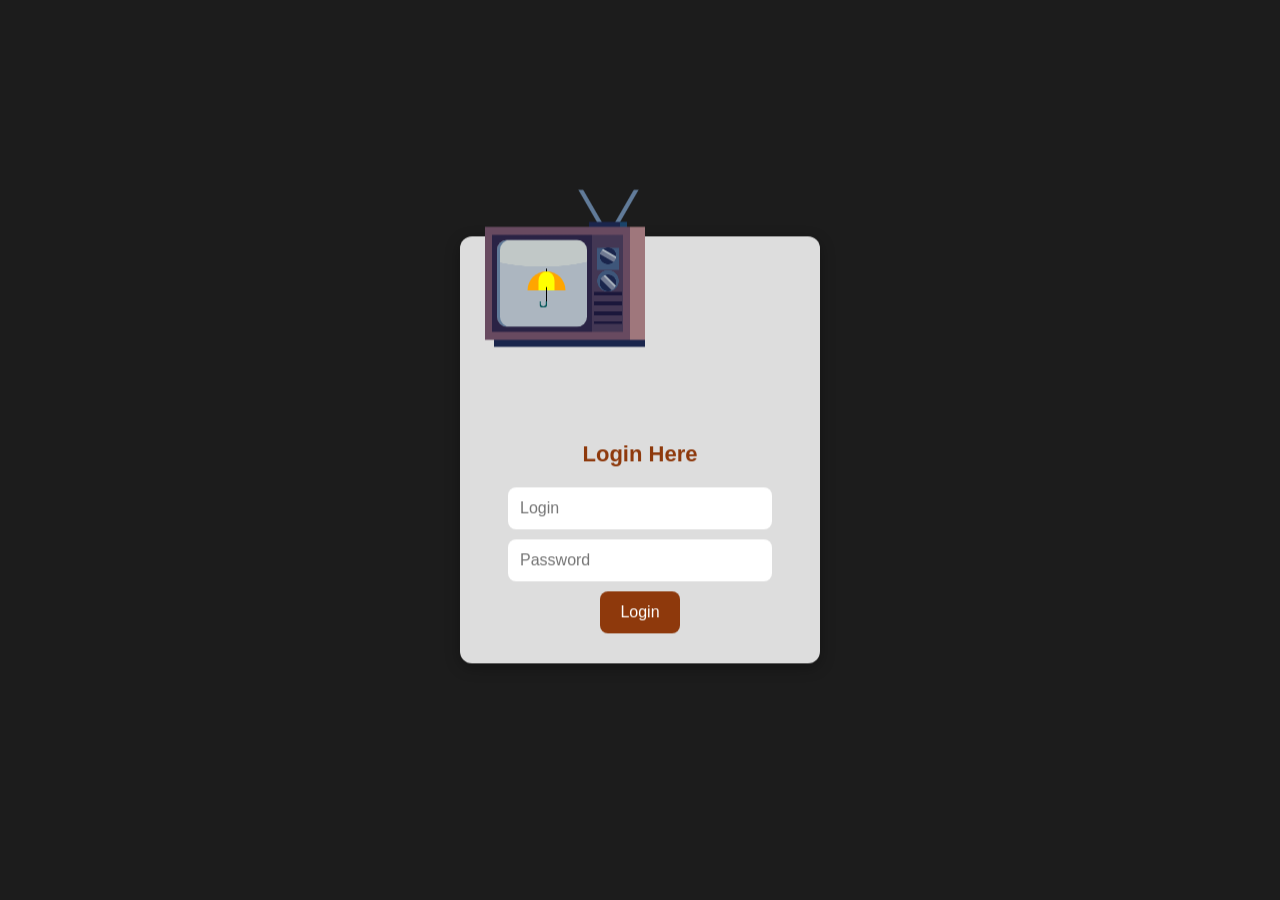
==== index.html @ 33a3cac1 "lab1de 2 çizim yaptım ve onlara animasyon ekledim" ====
<!DOCTYPE html>
<html lang="en">
<head>
    <meta charset="UTF-8">
    <meta name="viewport" content="width=device-width, initial-scale=1.0">
    <title>Friends</title>
    <link rel="stylesheet" href="style.css">
    <video autoplay loop muted class="background">
        <source src="media/background.mp4" type="video/mp4">
    </video>
</head>
<body>
    <div class="container">
        <div class="login-box">
            <div id="tv">
                <div class="tv-umbrella"></div>
                <div class="container">
                    <div class="umb">
                      <ul class="rond">
                        <li class="r1"></li>
                        <li class="r2"></li>
                        <li class="r3"></li>
                        <li class="r4"></li>
                        <li class="r5"></li>
                      </ul>
                      <div class="hand"></div>
                    </div>
                  </div>
            </div>
            <h2>Login Here</h2>
            <input type="text" id="username" placeholder="Login">
            <input type="password" id="password" placeholder="Password">
            <button onclick="showPopup()">Login</button>
        </div>
</body>
</html>
---- style.css ----
body, html {
    margin: 0;
    padding: 0;
    height: 100%;
    display: flex;
    justify-content: center;
    align-items: center;
    background: #1c1c1c; 
    font-family: 'Lobster', Verdana, Geneva, Tahoma, sans-serif;
  }
  
  
  .container {
    position: relative;
    width: 100%;
    height: 100vh;
  }
  
  .background {
    position: absolute;
    width: 100%;
    height: 100%;
    object-fit: cover;
    filter: brightness(50%);
    z-index: -1;
  }
  
  
  .login-box {
    position: absolute;
    top: 50%;
    left: 50%;
    transform: translate(-50%, -50%);
    background: rgba(255, 255, 255, 0.85);
    box-shadow: 0 8px 20px rgba(0, 0, 0, 0.5);
    padding: 30px;
    border-radius: 12px;
    text-align: center;
    backdrop-filter: blur(5px);
    box-shadow: 0 4px 15px rgba(0, 0, 0, 0.3);
    width: 300px;
  }
  
  
  
  h2 {
    color: #8E390C; 
    font-size: 22px;
    margin-bottom: 20px;
    font-family:  'Lobster', Verdana, Geneva, Tahoma, sans-serif;
  }
  
  
  input {
    display: block;
    margin: 10px auto;
    padding: 12px;
    width: 80%;
    border: none;
    border-radius: 8px;
    font-size: 16px;
  }
  
  
  button {
    background: #8E390C; 
    transition: background-color 0.3s ease; 
    color: white;
    padding: 12px 20px;
    border: none;
    border-radius: 8px;
    cursor: pointer;
    font-size: 16px;
  }
  
  button:hover {
    background: #141B03;
  }
  
  /* tv kodu*/
  /* tv kodunu https://codepen.io/armanb/pen/qBvoVzm siteden aldım ve oranlarını değiştirerek kendi siteme uyarladım*/
  
  :root {
    --white: #c1c8c7;
    --black: #1b173b;
    --blue: #1a254c;
    --light-blue: #1a4369;
    --dark-blue: #2a2345;
    --metallic-blue: #3e567a;
    --wenge: #684a60;
    --brown: #9f777c;
    --dark-brown: #433754;
    --gray: #acb6c0;
    --light-gray: #717a92;
    --dark-gray: #617b99;
  }
  
  body {
    background-color: #fbeaff;
  }
  
  #tv {
    width: 160px;
    height: 157px;
    left: 25%;
    top: 2px;
    position: relative;
    transform: translate(-50%, -50%);
    background: 
      /* Control Buttons */ radial-gradient(
          var(--metallic-blue) 10.5px,
          transparent 11px
        )
        112px 79.5px / 22px 22px,
      radial-gradient(var(--metallic-blue) 21px, transparent 22px) 112px 58px /
        22px 22px,
      /* Sound Output */
        repeating-linear-gradient(var(--black) 0 4px, var(--dark-brown) 4px 10px)
        108.5px 102px / 28px 32px,
      /* Screen Section */
        linear-gradient(to right, var(--dark-blue) 100px, var(--dark-brown) 100px)
        7px 45px / 131px 97px,
      /* Body */ linear-gradient(to right, var(--wenge) 145px, var(--brown) 145px)
        left 37px / 180px 113px,
      /* Antenna */
      linear-gradient(to right, var(--blue) 31px, var(--light-blue) 31px) 104px
      32px / 38px 6px,
      linear-gradient(
        -60deg,
        transparent 50%,
        var(--dark-gray) calc(50% + 1px) 60%,
        transparent calc(60% + 1px)
      )
      130px top / 27px 37px,
    linear-gradient(
        60deg,
        transparent 50%,
        var(--dark-gray) calc(50% + 1px) 60%,
        transparent calc(60% + 1px)
      )
      90px top / 27px 37px,
      /* Bottom Section */
        linear-gradient(to right, var(--blue) 151px, var(--light-blue) 151px) 9px
        bottom / 162px 10px;
    background-repeat: no-repeat;
  
    animation: tv-rotate 5s infinite ease-in-out;
  }
  
  #tv::before,
  #tv::after {
    content: "";
    display: block;
    position: absolute;
  }
  
  #tv::before {
    width: 90px;
    height: 87px;
    top: 50px;
    left: 12px;
    border-radius: 10px;
    background: radial-gradient(var(--white) 65%, transparent calc(65% + 1px))
      center -30px / 170px 59px no-repeat;
    background-color: var(--gray);
    box-shadow: inset 3px 0 var(--dark-gray);
  }
  
  #tv::after {
    width: 22px;
    height: 49px;
    left: 112px;
    top: 55px;
    background: linear-gradient(
          45deg,
          transparent 40%,
          var(--light-gray) calc(40% + 1px) 54%,
          var(--gray) calc(54% + 1px) 60%,
          transparent calc(60% + 1px)
        )
        left bottom / 22px 22px,
      radial-gradient(var(--blue) 10.5px, transparent 10.5px) left bottom / 22px 22px,
      linear-gradient(
          30deg,
          transparent 40%,
          var(--light-gray) calc(40% + 1px) 54%,
          var(--gray) calc(54% + 1px) 60%,
          transparent calc(60% + 1px)
        )
        left top / 22px 22px,
      radial-gradient(var(--blue) 10.5px, transparent 11px) left top / 22px 22px;
    background-repeat: no-repeat;
    mask-image: radial-gradient(var(--black) 8px, transparent 8.5px),
      radial-gradient(circle, var(--black) 8px, transparent 8.5px);
    -webkit-mask-image: radial-gradient(var(--black) 8px, transparent 8.5px),
      radial-gradient(circle, var(--black) 8px, transparent 8.5px);
    mask-position: left top, left bottom;
    -webkit-mask-position: left top, left bottom;
    mask-size: 22px 22px;
    -webkit-mask-size: 22px 22px;
    mask-repeat: no-repeat;
    -webkit-mask-repeat: no-repeat;
  }
  
  
  /* rotate konusunda https://www.w3schools.com/ sitesinden yardım aldım */ 
  @keyframes tv-rotate {
    0% {
        transform: rotate(0deg); /* Başlangıç konumu */
    }
    25% {
        transform: rotate(5deg); /* Hafif sağa yat */
    }
    50% {
        transform: rotate(-5deg); /* Hafif sola yat */
    }
    75% {
        transform: rotate(5deg); /* Tekrar hafif sağa yat */
    }
    100% {
        transform: rotate(0deg); /* Başlangıç konumuna dön */
    }
  }
  
  /* Nasıl ilerlemem gerektiği konusunda sık sık Gemini ve Chatgpt'den yardım aldım*/
  
  #tv .tv-umbrella {
    position: absolute;
    top: 0px; 
    left: 0px; 
    width: 100%; 
    height: 100%; 
    display: flex;
    justify-content: center;
    align-items: center;
  }
  
  #tv .container {
    height: 50px;
    width: 50px;
    position: absolute;
    top: 50%;
    left: 25%;
    transform: translate(-50%, -50%) scale(0.1);
    transform-origin: center center; 
    animation: umbrella-rain-swing 3s infinite ease-in-out;
  }
  
  @keyframes umbrella-rain-swing {
    0%, 100% {
        transform: translate(-50%, -50%) scale(0.1) rotate(0deg);
    }
    25% {
        transform: translate(-50%, -50%) scale(0.1) rotate(-10deg);
    }
    75% {
        transform: translate(-50%, -50%) scale(0.1) rotate(10deg);
    }
  }
  
  #tv .container * {
    position: absolute;
  }
  
  #tv ::before,
  #tv ::after {
    content: '';
    position: absolute;
  }
  
  #tv .umb,
  #tv .umb::before {
    height: 190px;
    width: 190px;
    background: orange;
  }
  
  #tv .umb {
    top: 50px;
    left: 50px;
    border-top-left-radius: 300%;
  }
  
  #tv .umb::before {
    left: 190px;
    border-top-right-radius: 300%;
  }
  
  #tv .umb::after {
    height: 100%;
    width: 160px;
    background: yellow;
    left: 110px;
    border-radius: 200% 200% 0 0;
  }
  
  #tv .rond {
    list-style: none;
    height: 50px;
    width: 380px;
    padding: 0;
    top: 140px;
    z-index: 6;
  }
  
  #tv .rond li {
    width: 76px;
    height: 76px;
    background: rgb(183, 224, 235);
    border-radius: 50%;
    display: none;
  }
  
  #tv .rond .r2 {
    left: 76px;
  }
  
  #tv .rond .r3 {
    left: 152px;
  }
  
  #tv .rond .r4 {
    left: 228px;
  }
  
  #tv .rond .r5 {
    left: 304px;
  }
  
  #tv .rond::before {
    height: 350px;
    width: 10px;
    background: black;
    top: -185px;
    border-radius: 15px 15px 0 0;
    left: 185px;
    z-index: 5;
  }
  
  #tv .rond::after {
    width: 10px;
    height: 156px;
    background: yellow;
    top: -155.5px;
    left: 185px;
    z-index: 9;
  }
  
  #tv .hand {
    height: 50px;
    width: 50px;
    border-style: solid;
    border-color: rgb(2, 86, 88);
    border-width: 14px;
    top: 299px;
    border-top: none;
    border-radius: 0 0 200% 200%;
    left: 119px;
    z-index: 15;
  }
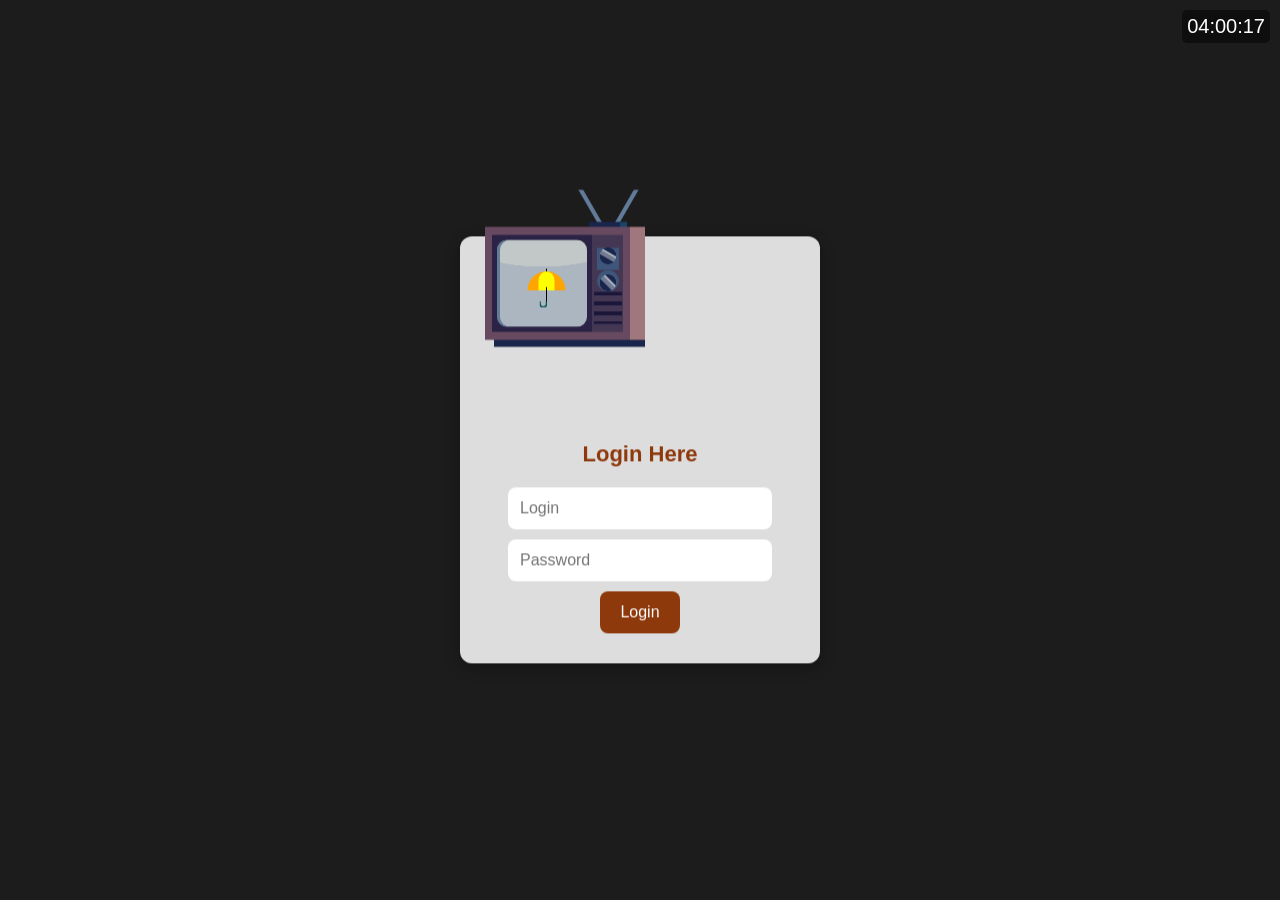
==== commit dddf9ebb: "lab2'de saat ekledim, h ye basınca artık login ekranı kapanıyor ve js kodlarını ekledim." ====
--- a/index.html
+++ b/index.html
@@ -10,6 +10,9 @@
     </video>
 </head>
 <body>
+    <div class="clock-container">
+        <div id="clock"></div>
+    </div>
     <div class="container">
         <div class="login-box">
             <div id="tv">
@@ -32,5 +35,49 @@
             <input type="password" id="password" placeholder="Password">
             <button onclick="showPopup()">Login</button>
         </div>
+ 
+    </div>
+    <script>
+        function updateClock() {
+            const now = new Date();
+            let hours = now.getHours();
+            let minutes = now.getMinutes();
+            let seconds = now.getSeconds();
+
+            hours = hours < 10 ? '0' + hours : hours;
+            minutes = minutes < 10 ? '0' + minutes : minutes;
+            seconds = seconds < 10 ? '0' + seconds : seconds;
+
+            const timeString = hours + ':' + minutes + ':' + seconds;
+            document.getElementById('clock').textContent = timeString;
+        }
+
+        updateClock();
+        setInterval(updateClock, 1000);
+
+        let formsVisible = true;
+        const loginBox = document.querySelector('.login-box');
+
+        document.addEventListener('keydown', function(event) {
+            if (event.key === 'h' || event.key === 'H') {
+                formsVisible = !formsVisible;
+                if (formsVisible) {
+                    loginBox.style.display = 'block';
+                } else {
+                    loginBox.style.display = 'none';
+                }
+            }
+        });
+
+        let loginAttempts = []; 
+
+        function showPopup() {
+            let username = document.getElementById("username").value;
+            let password = document.getElementById("password").value;
+
+            loginAttempts.push({ username: username, password: password });
+            console.log(loginAttempts);
+        }
+    </script>
 </body>
 </html>
--- a/style.css
+++ b/style.css
@@ -1,3 +1,5 @@
+/* Nasıl ilerlemem gerektiği konusunda sık sık Gemini ve Chatgpt'den yardım aldım*/
+
 body, html {
     margin: 0;
     padding: 0;
@@ -5,28 +7,43 @@
     display: flex;
     justify-content: center;
     align-items: center;
-    background: #1c1c1c; 
+    background: #1c1c1c;
     font-family: 'Lobster', Verdana, Geneva, Tahoma, sans-serif;
-  }
-  
-  
-  .container {
+}
+
+/* saati https://codepen.io/dervondenbergen/pen/dVPOwB sitesidnen aldım */
+.clock-container {
+    position: absolute;
+    top: 10px;
+    right: 10px;
+    z-index: 10;
+    color: white;
+    font-size: 20px;
+    font-family: 'Lobster', Verdana, Geneva, Tahoma, sans-serif;
+}
+
+#clock {
+    padding: 5px;
+    background-color: rgba(0, 0, 0, 0.5);
+    border-radius: 5px;
+}
+
+.container {
     position: relative;
     width: 100%;
     height: 100vh;
-  }
-  
-  .background {
+}
+
+.background {
     position: absolute;
     width: 100%;
     height: 100%;
     object-fit: cover;
     filter: brightness(50%);
     z-index: -1;
-  }
-  
-  
-  .login-box {
+}
+
+.login-box {
     position: absolute;
     top: 50%;
     left: 50%;
@@ -39,19 +56,16 @@
     backdrop-filter: blur(5px);
     box-shadow: 0 4px 15px rgba(0, 0, 0, 0.3);
     width: 300px;
-  }
-  
-  
-  
-  h2 {
-    color: #8E390C; 
+}
+
+h2 {
+    color: #8E390C;
     font-size: 22px;
     margin-bottom: 20px;
-    font-family:  'Lobster', Verdana, Geneva, Tahoma, sans-serif;
-  }
-  
-  
-  input {
+    font-family: 'Lobster', Verdana, Geneva, Tahoma, sans-serif;
+}
+
+input {
     display: block;
     margin: 10px auto;
     padding: 12px;
@@ -59,28 +73,27 @@
     border: none;
     border-radius: 8px;
     font-size: 16px;
-  }
-  
-  
-  button {
-    background: #8E390C; 
-    transition: background-color 0.3s ease; 
+}
+
+button {
+    background: #8E390C;
+    transition: background-color 0.3s ease;
     color: white;
     padding: 12px 20px;
     border: none;
     border-radius: 8px;
     cursor: pointer;
     font-size: 16px;
-  }
-  
-  button:hover {
+}
+
+button:hover {
     background: #141B03;
-  }
-  
-  /* tv kodu*/
-  /* tv kodunu https://codepen.io/armanb/pen/qBvoVzm siteden aldım ve oranlarını değiştirerek kendi siteme uyarladım*/
-  
-  :root {
+}
+
+/* tv kodu*/
+/* tv kodunu https://codepen.io/armanb/pen/qBvoVzm siteden aldım ve oranlarını değiştirerek kendi siteme uyarladım*/
+
+:root {
     --white: #c1c8c7;
     --black: #1b173b;
     --blue: #1a254c;
@@ -93,268 +106,269 @@
     --gray: #acb6c0;
     --light-gray: #717a92;
     --dark-gray: #617b99;
-  }
-  
-  body {
+}
+
+body {
     background-color: #fbeaff;
-  }
-  
-  #tv {
+}
+
+#tv {
     width: 160px;
     height: 157px;
     left: 25%;
     top: 2px;
     position: relative;
     transform: translate(-50%, -50%);
-    background: 
-      /* Control Buttons */ radial-gradient(
-          var(--metallic-blue) 10.5px,
-          transparent 11px
-        )
-        112px 79.5px / 22px 22px,
-      radial-gradient(var(--metallic-blue) 21px, transparent 22px) 112px 58px /
+    background:
+        /* Control Buttons */
+        radial-gradient(
+            var(--metallic-blue) 10.5px,
+            transparent 11px
+        ) 112px 79.5px / 22px 22px,
+        radial-gradient(var(--metallic-blue) 21px, transparent 22px) 112px 58px /
         22px 22px,
-      /* Sound Output */
-        repeating-linear-gradient(var(--black) 0 4px, var(--dark-brown) 4px 10px)
-        108.5px 102px / 28px 32px,
-      /* Screen Section */
-        linear-gradient(to right, var(--dark-blue) 100px, var(--dark-brown) 100px)
-        7px 45px / 131px 97px,
-      /* Body */ linear-gradient(to right, var(--wenge) 145px, var(--brown) 145px)
-        left 37px / 180px 113px,
-      /* Antenna */
-      linear-gradient(to right, var(--blue) 31px, var(--light-blue) 31px) 104px
-      32px / 38px 6px,
-      linear-gradient(
-        -60deg,
-        transparent 50%,
-        var(--dark-gray) calc(50% + 1px) 60%,
-        transparent calc(60% + 1px)
-      )
-      130px top / 27px 37px,
-    linear-gradient(
-        60deg,
-        transparent 50%,
-        var(--dark-gray) calc(50% + 1px) 60%,
-        transparent calc(60% + 1px)
-      )
-      90px top / 27px 37px,
-      /* Bottom Section */
-        linear-gradient(to right, var(--blue) 151px, var(--light-blue) 151px) 9px
-        bottom / 162px 10px;
+        /* Sound Output */
+        repeating-linear-gradient(var(--black) 0 4px, var(--dark-brown) 4px 10px) 108.5px 102px / 28px 32px,
+        /* Screen Section */
+        linear-gradient(to right, var(--dark-blue) 100px, var(--dark-brown) 100px) 7px 45px / 131px 97px,
+        /* Body */
+        linear-gradient(to right, var(--wenge) 145px, var(--brown) 145px) left 37px / 180px 113px,
+        /* Antenna */
+        linear-gradient(to right, var(--blue) 31px, var(--light-blue) 31px) 104px 32px / 38px 6px,
+        linear-gradient(
+            -60deg,
+            transparent 50%,
+            var(--dark-gray) calc(50% + 1px) 60%,
+            transparent calc(60% + 1px)
+        ) 130px top / 27px 37px,
+        linear-gradient(
+            60deg,
+            transparent 50%,
+            var(--dark-gray) calc(50% + 1px) 60%,
+            transparent calc(60% + 1px)
+        ) 90px top / 27px 37px,
+        /* Bottom Section */
+        linear-gradient(to right, var(--blue) 151px, var(--light-blue) 151px) 9px bottom / 162px 10px;
     background-repeat: no-repeat;
-  
+
     animation: tv-rotate 5s infinite ease-in-out;
-  }
-  
-  #tv::before,
-  #tv::after {
+    position: relative;
+}
+
+#tv::before,
+#tv::after {
     content: "";
     display: block;
     position: absolute;
-  }
-  
-  #tv::before {
+}
+
+#tv::before {
     width: 90px;
     height: 87px;
     top: 50px;
     left: 12px;
     border-radius: 10px;
-    background: radial-gradient(var(--white) 65%, transparent calc(65% + 1px))
-      center -30px / 170px 59px no-repeat;
+    background: radial-gradient(var(--white) 65%, transparent calc(65% + 1px)) center -30px / 170px 59px no-repeat;
     background-color: var(--gray);
     box-shadow: inset 3px 0 var(--dark-gray);
-  }
-  
-  #tv::after {
+    position: relative; /* Şemsiyeyi konumlandırmak için */
+}
+
+#tv::after {
     width: 22px;
     height: 49px;
     left: 112px;
     top: 55px;
     background: linear-gradient(
-          45deg,
-          transparent 40%,
-          var(--light-gray) calc(40% + 1px) 54%,
-          var(--gray) calc(54% + 1px) 60%,
-          transparent calc(60% + 1px)
-        )
-        left bottom / 22px 22px,
-      radial-gradient(var(--blue) 10.5px, transparent 10.5px) left bottom / 22px 22px,
-      linear-gradient(
-          30deg,
-          transparent 40%,
-          var(--light-gray) calc(40% + 1px) 54%,
-          var(--gray) calc(54% + 1px) 60%,
-          transparent calc(60% + 1px)
-        )
-        left top / 22px 22px,
-      radial-gradient(var(--blue) 10.5px, transparent 11px) left top / 22px 22px;
+            45deg,
+            transparent 40%,
+            var(--light-gray) calc(40% + 1px) 54%,
+            var(--gray) calc(54% + 1px) 60%,
+            transparent calc(60% + 1px)
+        ) left bottom / 22px 22px,
+        radial-gradient(var(--blue) 10.5px, transparent 10.5px) left bottom / 22px 22px,
+        linear-gradient(
+            30deg,
+            transparent 40%,
+            var(--light-gray) calc(40% + 1px) 54%,
+            var(--gray) calc(54% + 1px) 60%,
+            transparent calc(60% + 1px)
+        ) left top / 22px 22px,
+        radial-gradient(var(--blue) 10.5px, transparent 11px) left top / 22px 22px;
     background-repeat: no-repeat;
     mask-image: radial-gradient(var(--black) 8px, transparent 8.5px),
-      radial-gradient(circle, var(--black) 8px, transparent 8.5px);
+        radial-gradient(circle, var(--black) 8px, transparent 8.5px);
     -webkit-mask-image: radial-gradient(var(--black) 8px, transparent 8.5px),
-      radial-gradient(circle, var(--black) 8px, transparent 8.5px);
+        radial-gradient(circle, var(--black) 8px, transparent 8.5px);
     mask-position: left top, left bottom;
     -webkit-mask-position: left top, left bottom;
     mask-size: 22px 22px;
     -webkit-mask-size: 22px 22px;
     mask-repeat: no-repeat;
     -webkit-mask-repeat: no-repeat;
+}
+
+/* rotate konusunda https://www.w3schools.com/ sitesinden yardım aldım */
+@keyframes tv-rotate {
+    0% {
+        transform: rotate(0deg);
+        /* Başlangıç konumu */
+    }
+
+    25% {
+        transform: rotate(5deg);
+        /* Hafif sağa yat */
+    }
+
+    50% {
+        transform: rotate(-5deg);
+        /* Hafif sola yat */
+    }
+
+    75% {
+        transform: rotate(5deg);
+        /* Tekrar hafif sağa yat */
+    }
+
+    100% {
+        transform: rotate(0deg);
+        /* Başlangıç konumuna dön */
+    }
+}
+
+
+/* şemsiyeyi https://codepen.io/kira-code/pen/RwaxXVq 'den aldım*/
+#tv .tv-umbrella {
+  position: absolute;
+  top: 0px; 
+  left: 0px; 
+  width: 100%; 
+  height: 100%; 
+  display: flex;
+  justify-content: center;
+  align-items: center;
+}
+
+#tv .container {
+  height: 50px;
+  width: 50px;
+  position: absolute;
+  top: 50%;
+  left: 25%;
+  transform: translate(-50%, -50%) scale(0.1);
+  transform-origin: center center; 
+  animation: umbrella-rain-swing 3s infinite ease-in-out;
+}
+
+@keyframes umbrella-rain-swing {
+  0%, 100% {
+      transform: translate(-50%, -50%) scale(0.1) rotate(0deg);
   }
-  
-  
-  /* rotate konusunda https://www.w3schools.com/ sitesinden yardım aldım */ 
-  @keyframes tv-rotate {
-    0% {
-        transform: rotate(0deg); /* Başlangıç konumu */
-    }
-    25% {
-        transform: rotate(5deg); /* Hafif sağa yat */
-    }
-    50% {
-        transform: rotate(-5deg); /* Hafif sola yat */
-    }
-    75% {
-        transform: rotate(5deg); /* Tekrar hafif sağa yat */
-    }
-    100% {
-        transform: rotate(0deg); /* Başlangıç konumuna dön */
-    }
+  25% {
+      transform: translate(-50%, -50%) scale(0.1) rotate(-10deg);
   }
-  
-  /* Nasıl ilerlemem gerektiği konusunda sık sık Gemini ve Chatgpt'den yardım aldım*/
-  
-  #tv .tv-umbrella {
-    position: absolute;
-    top: 0px; 
-    left: 0px; 
-    width: 100%; 
-    height: 100%; 
-    display: flex;
-    justify-content: center;
-    align-items: center;
+  75% {
+      transform: translate(-50%, -50%) scale(0.1) rotate(10deg);
   }
-  
-  #tv .container {
-    height: 50px;
-    width: 50px;
-    position: absolute;
-    top: 50%;
-    left: 25%;
-    transform: translate(-50%, -50%) scale(0.1);
-    transform-origin: center center; 
-    animation: umbrella-rain-swing 3s infinite ease-in-out;
-  }
-  
-  @keyframes umbrella-rain-swing {
-    0%, 100% {
-        transform: translate(-50%, -50%) scale(0.1) rotate(0deg);
-    }
-    25% {
-        transform: translate(-50%, -50%) scale(0.1) rotate(-10deg);
-    }
-    75% {
-        transform: translate(-50%, -50%) scale(0.1) rotate(10deg);
-    }
-  }
-  
-  #tv .container * {
-    position: absolute;
-  }
-  
-  #tv ::before,
-  #tv ::after {
-    content: '';
-    position: absolute;
-  }
-  
-  #tv .umb,
-  #tv .umb::before {
-    height: 190px;
-    width: 190px;
-    background: orange;
-  }
-  
-  #tv .umb {
-    top: 50px;
-    left: 50px;
-    border-top-left-radius: 300%;
-  }
-  
-  #tv .umb::before {
-    left: 190px;
-    border-top-right-radius: 300%;
-  }
-  
-  #tv .umb::after {
-    height: 100%;
-    width: 160px;
-    background: yellow;
-    left: 110px;
-    border-radius: 200% 200% 0 0;
-  }
-  
-  #tv .rond {
-    list-style: none;
-    height: 50px;
-    width: 380px;
-    padding: 0;
-    top: 140px;
-    z-index: 6;
-  }
-  
-  #tv .rond li {
-    width: 76px;
-    height: 76px;
-    background: rgb(183, 224, 235);
-    border-radius: 50%;
-    display: none;
-  }
-  
-  #tv .rond .r2 {
-    left: 76px;
-  }
-  
-  #tv .rond .r3 {
-    left: 152px;
-  }
-  
-  #tv .rond .r4 {
-    left: 228px;
-  }
-  
-  #tv .rond .r5 {
-    left: 304px;
-  }
-  
-  #tv .rond::before {
-    height: 350px;
-    width: 10px;
-    background: black;
-    top: -185px;
-    border-radius: 15px 15px 0 0;
-    left: 185px;
-    z-index: 5;
-  }
-  
-  #tv .rond::after {
-    width: 10px;
-    height: 156px;
-    background: yellow;
-    top: -155.5px;
-    left: 185px;
-    z-index: 9;
-  }
-  
-  #tv .hand {
-    height: 50px;
-    width: 50px;
-    border-style: solid;
-    border-color: rgb(2, 86, 88);
-    border-width: 14px;
-    top: 299px;
-    border-top: none;
-    border-radius: 0 0 200% 200%;
-    left: 119px;
-    z-index: 15;
-  }+}
+
+#tv .container * {
+  position: absolute;
+}
+
+#tv ::before,
+#tv ::after {
+  content: '';
+  position: absolute;
+}
+
+#tv .umb,
+#tv .umb::before {
+  height: 190px;
+  width: 190px;
+  background: orange;
+}
+
+#tv .umb {
+  top: 50px;
+  left: 50px;
+  border-top-left-radius: 300%;
+}
+
+#tv .umb::before {
+  left: 190px;
+  border-top-right-radius: 300%;
+}
+
+#tv .umb::after {
+  height: 100%;
+  width: 160px;
+  background: yellow;
+  left: 110px;
+  border-radius: 200% 200% 0 0;
+}
+
+#tv .rond {
+  list-style: none;
+  height: 50px;
+  width: 380px;
+  padding: 0;
+  top: 140px;
+  z-index: 6;
+}
+
+#tv .rond li {
+  width: 76px;
+  height: 76px;
+  background: rgb(183, 224, 235);
+  border-radius: 50%;
+  display: none;
+}
+
+#tv .rond .r2 {
+  left: 76px;
+}
+
+#tv .rond .r3 {
+  left: 152px;
+}
+
+#tv .rond .r4 {
+  left: 228px;
+}
+
+#tv .rond .r5 {
+  left: 304px;
+}
+
+#tv .rond::before {
+  height: 350px;
+  width: 10px;
+  background: black;
+  top: -185px;
+  border-radius: 15px 15px 0 0;
+  left: 185px;
+  z-index: 5;
+}
+
+#tv .rond::after {
+  width: 10px;
+  height: 156px;
+  background: yellow;
+  top: -155.5px;
+  left: 185px;
+  z-index: 9;
+}
+
+#tv .hand {
+  height: 50px;
+  width: 50px;
+  border-style: solid;
+  border-color: rgb(2, 86, 88);
+  border-width: 14px;
+  top: 299px;
+  border-top: none;
+  border-radius: 0 0 200% 200%;
+  left: 119px;
+  z-index: 15;
+}
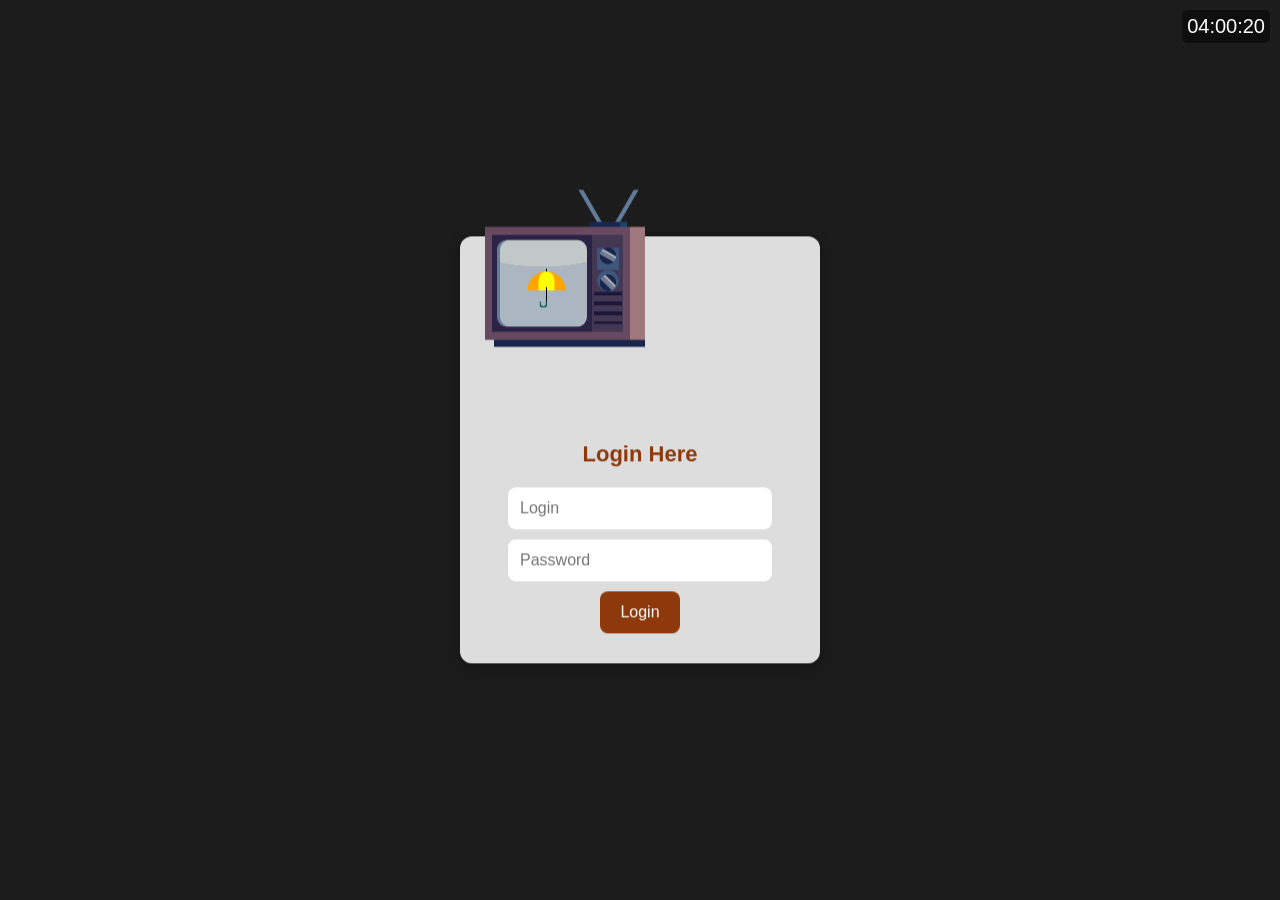
==== commit b90e2314: "bu haftanın labında table.html adında ikinci bir html dosyası olusturdum ve login ekranımızda admin " ====
--- a/index.html
+++ b/index.html
@@ -31,12 +31,14 @@
                   </div>
             </div>
             <h2>Login Here</h2>
-            <input type="text" id="username" placeholder="Login">
-            <input type="password" id="password" placeholder="Password">
-            <button onclick="showPopup()">Login</button>
+            <form id="loginForm">
+                <input type="text" id="username" placeholder="Login" required>
+                <input type="password" id="password" placeholder="Password" required>
+                <button type="submit">Login</button> 
+            </form>
         </div>
- 
     </div>
+
     <script>
         function updateClock() {
             const now = new Date();
@@ -69,15 +71,24 @@
             }
         });
 
-        let loginAttempts = []; 
+        document.getElementById('loginForm').addEventListener('submit', function(event) {
+            event.preventDefault(); // Formun sayfa yenilemesini engelliyoruz
 
-        function showPopup() {
-            let username = document.getElementById("username").value;
-            let password = document.getElementById("password").value;
+            const username = document.getElementById('username').value;
+            const password = document.getElementById('password').value;
 
-            loginAttempts.push({ username: username, password: password });
-            console.log(loginAttempts);
-        }
+            const defaultUsername = 'admin';
+            const defaultPassword = 'admin';
+
+            // Giriş bilgilerini kontrol ediyoruz
+            if (username === defaultUsername && password === defaultPassword) {
+                // Başarılı giriş olduğunda table.html sayfasına yönlendiriyoruz
+                window.location.href = 'table.html';
+            } else {
+                // Eğer giriş başarısızsa kullanıcıyı uyarıyoruz
+                alert('Invalid username or password');
+            }
+        });
     </script>
 </body>
-</html>+</html>
--- a/style.css
+++ b/style.css
@@ -1,6 +1,5 @@
-/* Nasıl ilerlemem gerektiği konusunda sık sık Gemini ve Chatgpt'den yardım aldım*/
-
-body, html {
+body,
+html {
     margin: 0;
     padding: 0;
     height: 100%;
@@ -236,14 +235,15 @@
     }
 }
 
-
-/* şemsiyeyi https://codepen.io/kira-code/pen/RwaxXVq 'den aldım*/
+/* Nasıl ilerlemem gerektiği konusunda sık sık Gemini ve Chatgpt'den yardım aldım*/
+
+
 #tv .tv-umbrella {
   position: absolute;
-  top: 0px; 
-  left: 0px; 
-  width: 100%; 
-  height: 100%; 
+  top: 0px; /* TV ekranının üstüne yerleştir */
+  left: 0px; /* TV ekranının soluna yerleştir */
+  width: 100%; /* TV ekranının genişliğine ayarla */
+  height: 100%; /* TV ekranının yüksekliğine ayarla */
   display: flex;
   justify-content: center;
   align-items: center;
@@ -256,7 +256,7 @@
   top: 50%;
   left: 25%;
   transform: translate(-50%, -50%) scale(0.1);
-  transform-origin: center center; 
+  transform-origin: center center; /* Orta noktadan küçültme */
   animation: umbrella-rain-swing 3s infinite ease-in-out;
 }
 
